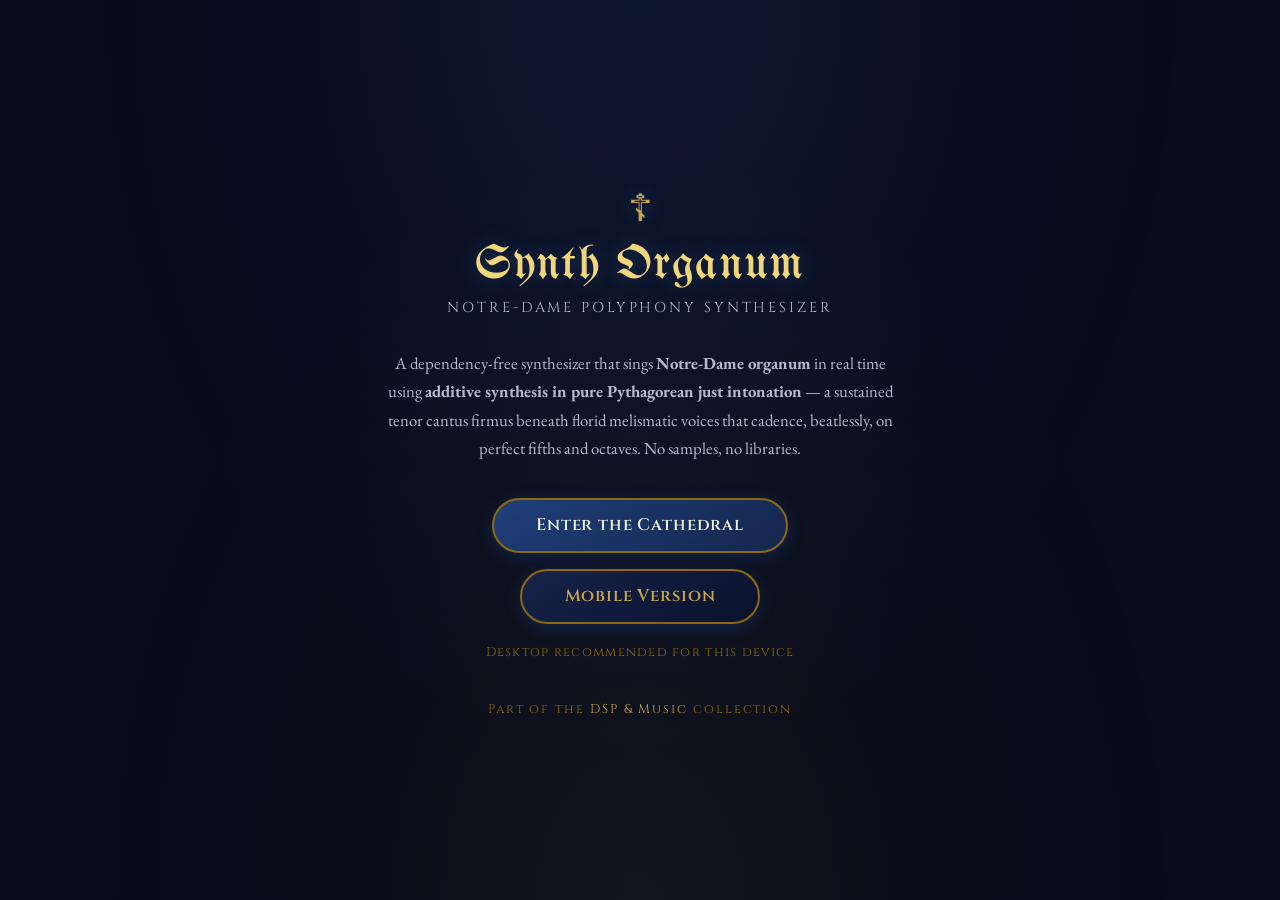
==== index.html @ 0712f340 "Add Synth_Organum: high-quality Web Audio synthesizer Recreates an early-Western-music style in the " ====
<!DOCTYPE html>
<html lang="en">
<head>
    <meta charset="UTF-8">
    <meta name="viewport" content="width=device-width, initial-scale=1.0">
    <title>Synth Organum — Notre-Dame Polyphony Synthesizer</title>
    <link rel="preconnect" href="https://fonts.googleapis.com">
    <link rel="preconnect" href="https://fonts.gstatic.com" crossorigin>
    <link href="https://fonts.googleapis.com/css2?family=UnifrakturMaguntia&family=Cinzel:wght@400;600;700&family=EB+Garamond:ital,wght@0,400;0,600;1,400&display=swap" rel="stylesheet">
    <style>
        :root { --gold: #c8a84e; --gold-bright: #f0d67a; --gold-dark: #8b6914; --accent: #1f3f7a; --accent-light: #3f6fd0; --text-main: #e6e2c8; --text-dim: #b3bad0; --bg-dark: #070b1a; }
        * { margin: 0; padding: 0; box-sizing: border-box; }
        body { font-family: 'EB Garamond', Georgia, serif; background: var(--bg-dark); color: var(--text-main); min-height: 100vh; display: flex; flex-direction: column; align-items: center; justify-content: center; text-align: center; padding: 2rem; }
        body::before { content: ''; position: fixed; inset: 0; background: radial-gradient(ellipse at 50% 0%, rgba(63,111,208,0.12), transparent 60%), radial-gradient(ellipse at 50% 100%, rgba(200,168,78,0.06), transparent 60%); pointer-events: none; }
        .content { position: relative; z-index: 1; max-width: 520px; }
        .cross { font-size: 2.4rem; color: var(--gold); text-shadow: 0 0 20px rgba(63,111,208,0.45); }
        h1 { font-family: 'UnifrakturMaguntia', 'Cinzel', serif; font-size: clamp(1.8rem, 5vw, 3rem); font-weight: 400; color: var(--gold-bright); text-shadow: 0 0 20px rgba(63,111,208,0.35); margin: 0.5rem 0; letter-spacing: 0.03em; }
        .subtitle { font-family: 'Cinzel', serif; font-size: 0.9rem; letter-spacing: 0.2em; text-transform: uppercase; color: var(--text-dim); margin-bottom: 2rem; }
        .desc { color: var(--text-dim); line-height: 1.7; margin-bottom: 2.2rem; font-size: 1.05rem; }
        .launch { display: flex; flex-direction: column; gap: 1rem; align-items: center; }
        .btn { font-family: 'Cinzel', serif; font-size: 1.05rem; font-weight: 600; color: #eef0dc; background: linear-gradient(145deg, var(--accent), #14264c); border: 2px solid var(--gold-dark); border-radius: 50px; padding: 0.9rem 2.6rem; cursor: pointer; text-decoration: none; transition: all 0.3s ease; box-shadow: 0 4px 15px rgba(31,63,122,0.4); letter-spacing: 0.05em; min-width: 240px; }
        .btn:hover { border-color: var(--gold); box-shadow: 0 4px 20px rgba(31,63,122,0.6), 0 0 20px rgba(200,168,78,0.2); transform: translateY(-1px); }
        .btn.secondary { background: linear-gradient(145deg, #16224a, #0a122c); color: var(--gold); }
        .recommend { font-size: 0.8rem; color: var(--gold-dark); font-family: 'Cinzel', serif; letter-spacing: 0.1em; margin-top: 0.3rem; }
        .foot { margin-top: 2.5rem; font-size: 0.8rem; color: var(--gold-dark); letter-spacing: 0.15em; font-family: 'Cinzel', serif; }
    </style>
</head>
<body>
    <div class="content">
        <div class="cross">&#x2626;</div>
        <h1>Synth Organum</h1>
        <div class="subtitle">Notre-Dame Polyphony Synthesizer</div>
        <p class="desc">A dependency-free synthesizer that sings <strong>Notre-Dame organum</strong> in real time using <strong>additive synthesis in pure Pythagorean just intonation</strong> &mdash; a sustained tenor cantus firmus beneath florid melismatic voices that cadence, beatlessly, on perfect fifths and octaves. No samples, no libraries.</p>
        <div class="launch">
            <a class="btn" id="primaryBtn" href="desktop.html">Enter the Cathedral</a>
            <a class="btn secondary" id="secondaryBtn" href="organum_mobile.html">Mobile Version</a>
            <div class="recommend" id="recommend"></div>
        </div>
        <div class="foot">Part of the <a href="https://github.com/BrendanJamesLynskey/DSP_and_Music" style="color:var(--gold);text-decoration:none">DSP &amp; Music</a> collection</div>
    </div>
    <script>
        (function () {
            const isMobile = /Android|iPhone|iPad|iPod|Mobile/i.test(navigator.userAgent) || window.innerWidth < 700;
            const primary = document.getElementById('primaryBtn');
            const secondary = document.getElementById('secondaryBtn');
            const rec = document.getElementById('recommend');
            if (isMobile) {
                primary.href = 'organum_mobile.html'; primary.textContent = 'Enter (Mobile)';
                secondary.href = 'desktop.html'; secondary.textContent = 'Desktop Version';
                rec.textContent = 'Mobile device detected';
            } else {
                rec.textContent = 'Desktop recommended for this device';
            }
        })();
    </script>
</body>
</html>
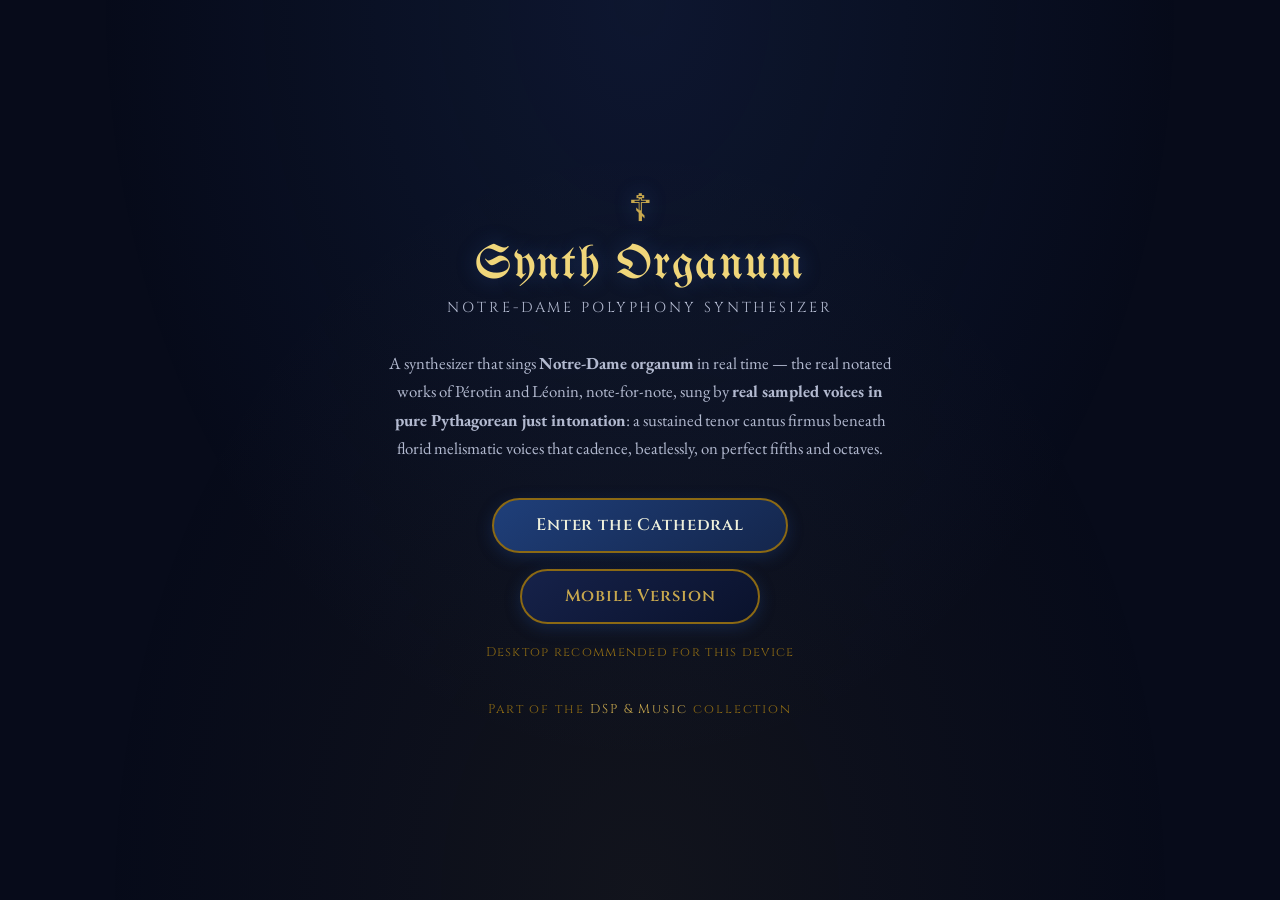
==== commit d9b51420: "Refresh text: score-playback / sampled-voice identity (remove stale synthesis copy) Update the launc" ====
--- a/index.html
+++ b/index.html
@@ -30,7 +30,7 @@
         <div class="cross">&#x2626;</div>
         <h1>Synth Organum</h1>
         <div class="subtitle">Notre-Dame Polyphony Synthesizer</div>
-        <p class="desc">A dependency-free synthesizer that sings <strong>Notre-Dame organum</strong> in real time using <strong>additive synthesis in pure Pythagorean just intonation</strong> &mdash; a sustained tenor cantus firmus beneath florid melismatic voices that cadence, beatlessly, on perfect fifths and octaves. No samples, no libraries.</p>
+        <p class="desc">A synthesizer that sings <strong>Notre-Dame organum</strong> in real time &mdash; the real notated works of P&eacute;rotin and L&eacute;onin, note-for-note, sung by <strong>real sampled voices in pure Pythagorean just intonation</strong>: a sustained tenor cantus firmus beneath florid melismatic voices that cadence, beatlessly, on perfect fifths and octaves.</p>
         <div class="launch">
             <a class="btn" id="primaryBtn" href="desktop.html">Enter the Cathedral</a>
             <a class="btn secondary" id="secondaryBtn" href="organum_mobile.html">Mobile Version</a>
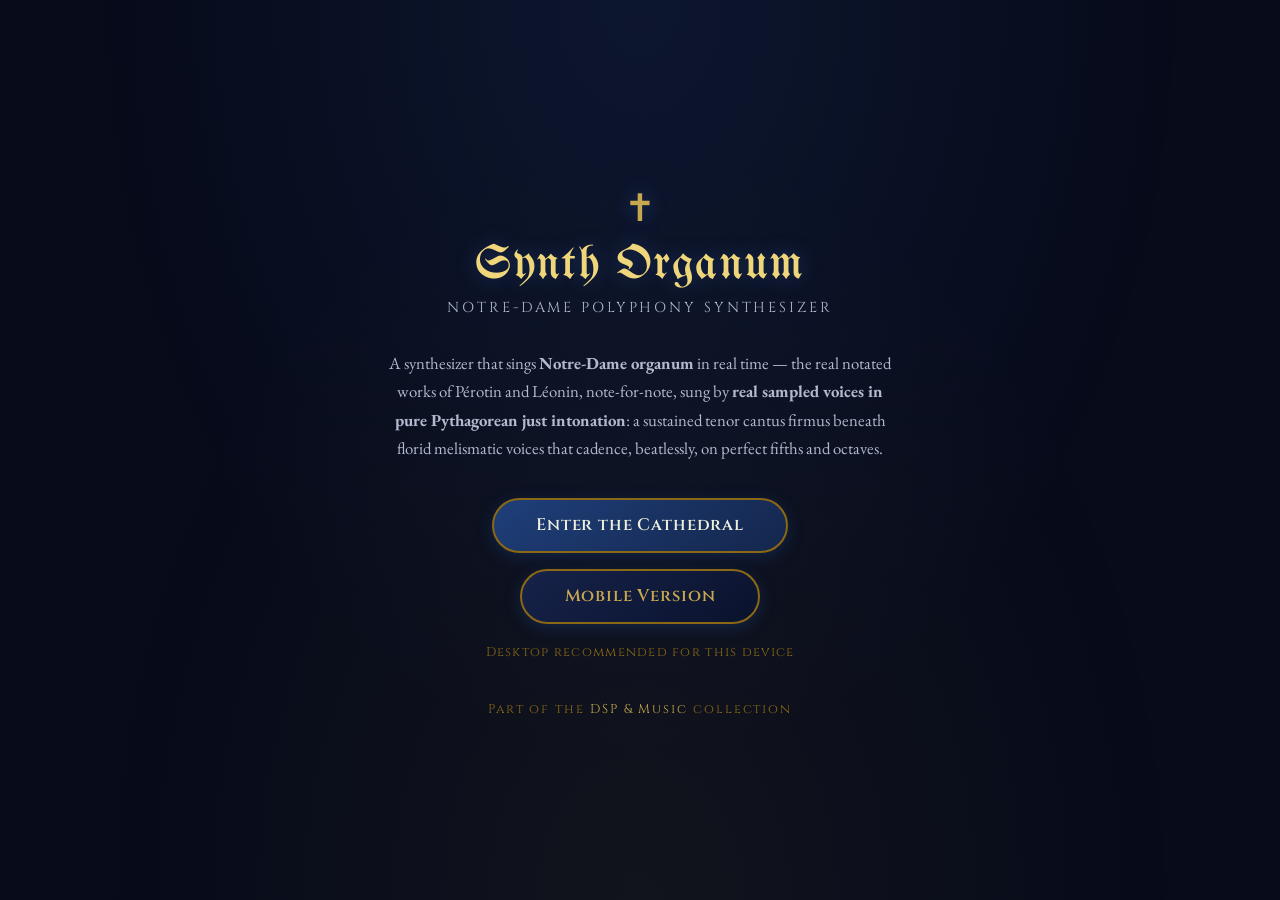
==== commit 4203cfda: "Organum: use the Latin cross, not the Orthodox cross Same fix as Gregorian: Notre-Dame organum is Ro" ====
--- a/index.html
+++ b/index.html
@@ -27,7 +27,7 @@
 </head>
 <body>
     <div class="content">
-        <div class="cross">&#x2626;</div>
+        <div class="cross">&#x271D;</div>
         <h1>Synth Organum</h1>
         <div class="subtitle">Notre-Dame Polyphony Synthesizer</div>
         <p class="desc">A synthesizer that sings <strong>Notre-Dame organum</strong> in real time &mdash; the real notated works of P&eacute;rotin and L&eacute;onin, note-for-note, sung by <strong>real sampled voices in pure Pythagorean just intonation</strong>: a sustained tenor cantus firmus beneath florid melismatic voices that cadence, beatlessly, on perfect fifths and octaves.</p>
